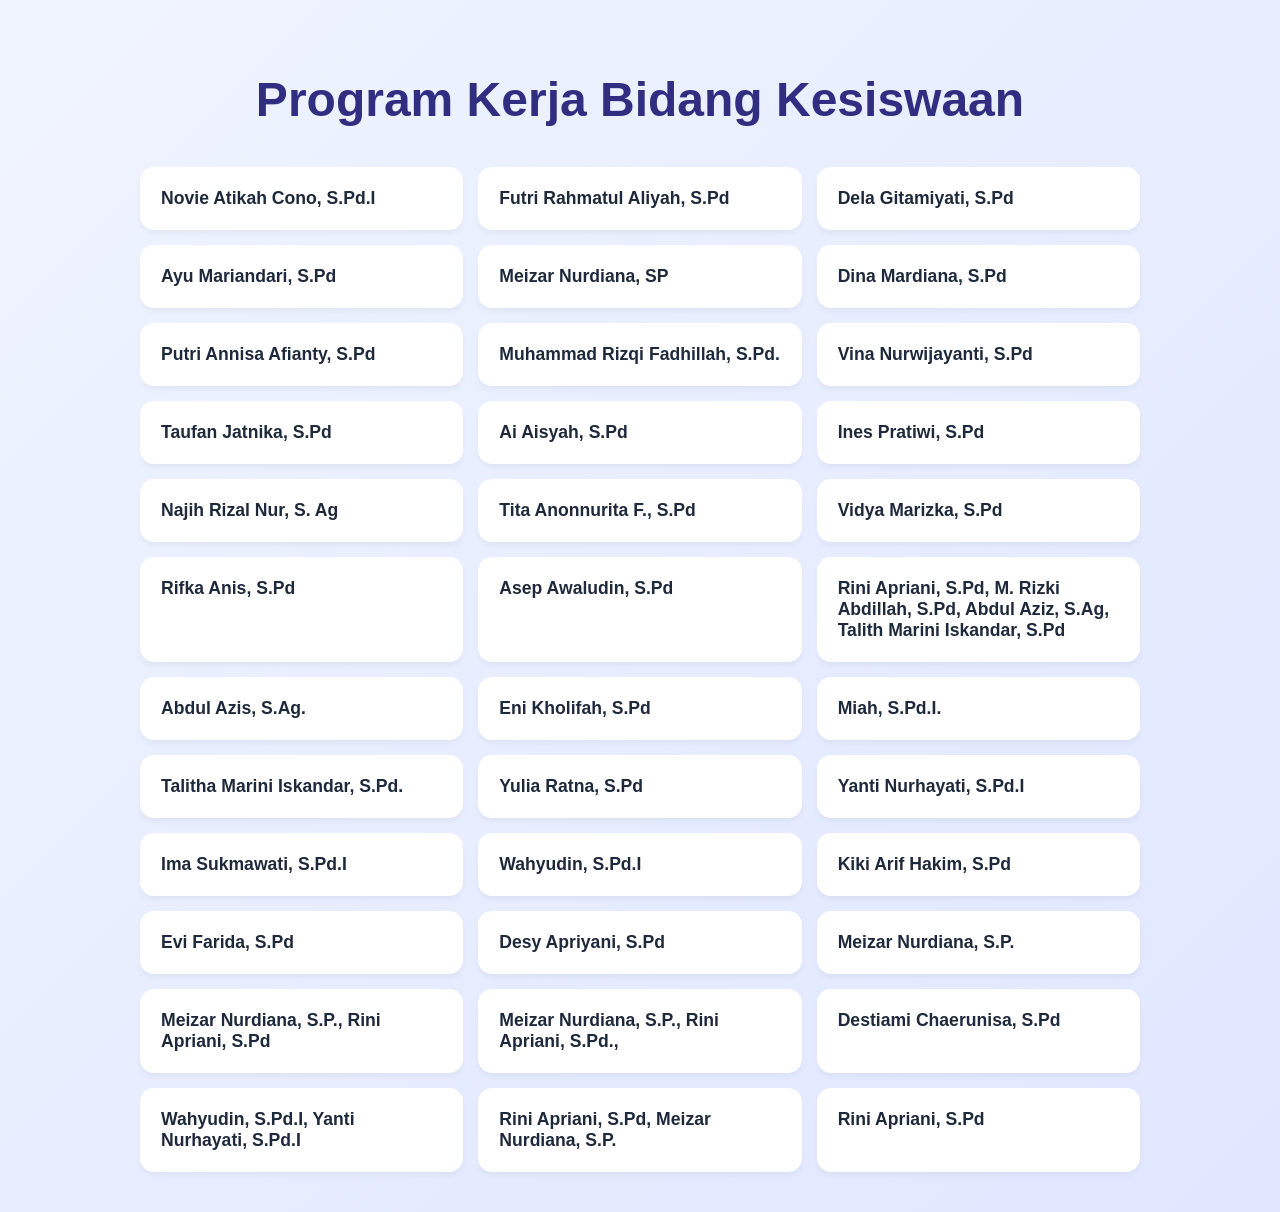
==== index.html @ 56b4d336 "commit pertama presentasi" ====
<!doctype html><html><head><meta charset="utf-8"><title>Program Kerja</title><link rel="stylesheet" href="css/style.css"></head><body><div class="wrap"><h1>Program Kerja Bidang Kesiswaan</h1><div id="guruList"></div></div><script src="js/data.js"></script><script src="js/index.js"></script></body></html>
---- css/style.css ----
body {
    font-family: 'Segoe UI', Arial, sans-serif;
    /* Latar belakang pastel gradasi lembut (Soft Blue-Lavender Pastel) */
    background: linear-gradient(135deg, #f0f4ff, #e0e7ff);
    color: #1e293b; /* Warna teks gelap lembut agar kontras dengan pastel */
    margin: 0;
    padding: 40px 20px;
    min-height: 100vh;
    display: flex;
    flex-direction: column;
    justify-content: center;
}

.wrap, .slide {
    max-width: 1000px;
    margin: auto;
    width: 100%;
}

/* Pengaturan halaman utama index.html */
.wrap h1 {
    font-size: 3rem;
    text-align: center;
    color: #312e81;
    margin-bottom: 40px;
}

#guruList {
display: grid;
grid-template-columns: repeat(auto-fill, minmax(280px, 1fr));
gap: 15px;
}

#guruList .card {
background: #ffffff;
padding: 20px;
border-radius: 14px;
color: #1e293b;
text-decoration: none;
font-weight: 600;
font-size: 1.1rem;
box-shadow: 0 4px 6px -1px rgba(0, 0, 0, 0.05);
transition: all 0.2s;
border: 1px solid rgba(255, 255, 255, 0.7);
}

#guruList .card:hover {
transform: translateY(-3px);
box-shadow: 0 10px 15px -3px rgba(0, 0, 0, 0.1);
background: #e0e7ff;
}

/* --- FORMAT PRESENTASI SLIDE (guru.html) --- */

.slide {
    text-align: center; /* Membuat semua elemen di halaman guru rata tengah */
    padding: 20px;
}

#nama {
font-size: 4rem; /* Ukuran font nama guru sangat besar untuk presentasi */
color: #1e3a8a; /* Warna biru navy tua */
margin-top: 0;
margin-bottom: 50px;
font-weight: 800;
letter-spacing: -0.5px;
}

#tugas {
display: flex;
flex-direction: column;
gap: 25px; /* Jarak antar slide tugas */
margin-bottom: 60px;
}

/* Kartu Tugas Format PPTX */
#tugas .card {
background: #ffffff; /* Latar kartu putih bersih */
padding: 40px; /* Padding tebal agar tidak menyisakan ruang kosong */
border-radius: 20px;
box-shadow: 0 10px 25px -5px rgba(0, 0, 0, 0.05);
border: 1px solid rgba(226, 232, 240, 0.8);
text-align: center; /* Konten di dalam tugas dibuat RATA TENGAH */
margin: 0;
}

/* Font Judul Tugas Besar */
#tugas .card b {
font-size: 2.3rem;
color: #2563eb; /* Warna aksen biru presentasi */
display: block;
margin-bottom: 15px;
font-weight: 700;
}

/* Font Tanggal/Program Besar */
#tugas .card .tanggal-tugas {
font-size: 1.6rem;
color: #64748b;
font-weight: 500;
display: inline-block;
background: #f1f5f9;
padding: 8px 24px;
border-radius: 30px;
}

/* Navigasi Presentasi Bawah */
.nav {
    display: flex;
    justify-content: space-between;
    align-items: center;
    max-width: 600px;
    margin: auto;
}

.nav a {
    background: #ffffff;
    color: #2563eb;
    padding: 14px 28px;
    border-radius: 50px;
    text-decoration: none;
    font-weight: 600;
    font-size: 1.2rem;
    box-shadow: 0 4px 6px -1px rgba(0, 0, 0, 0.05);
    border: 1px solid #e2e3e5;
    transition: all 0.2s;
}

.nav a:hover {
    background: #2563eb;
    color: #ffffff;
    transform: scale(1.05);
}
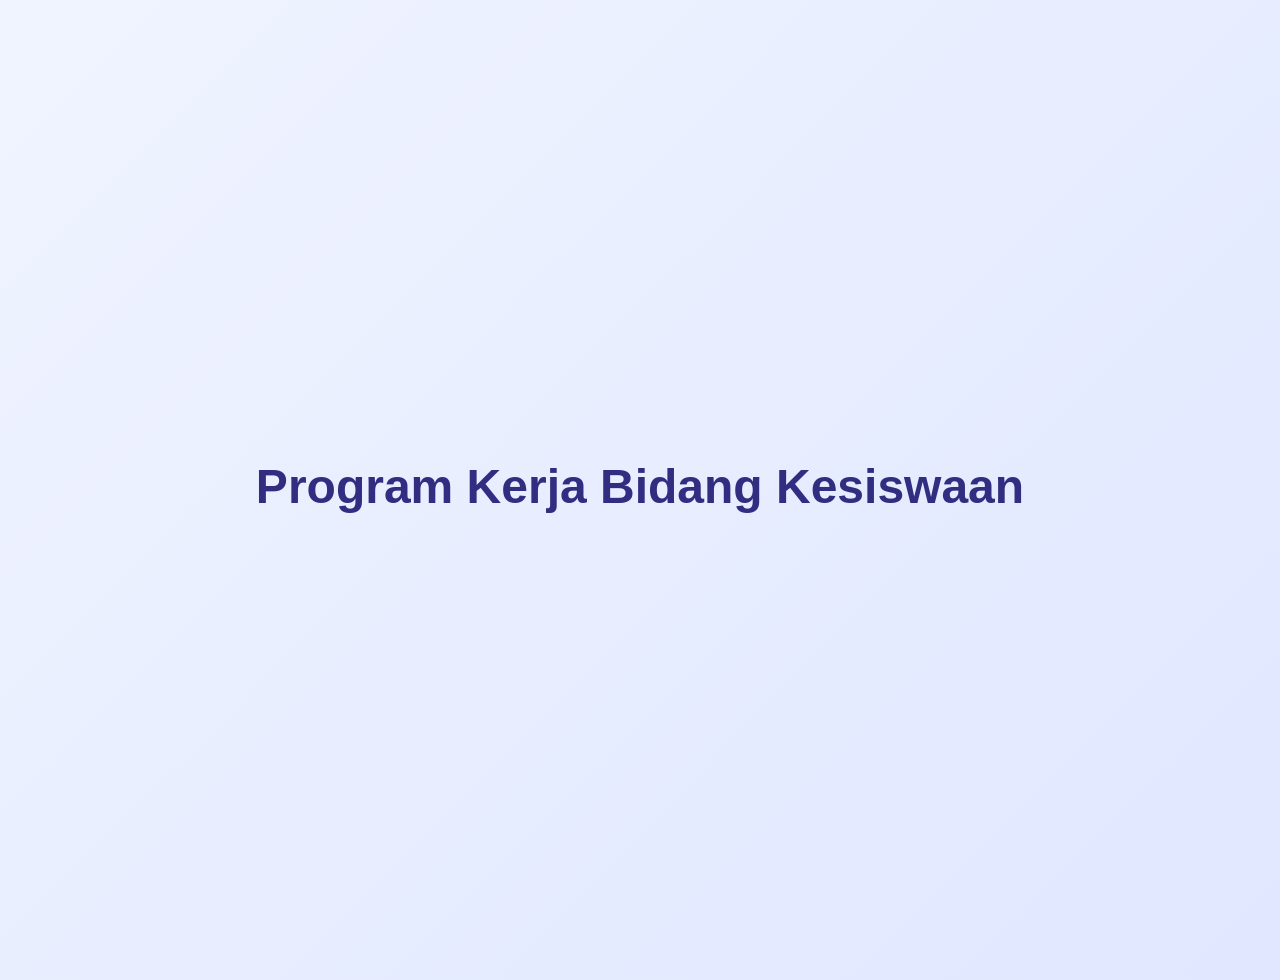
==== commit 9cc5a929: "1" ====
--- a/index.html
+++ b/index.html
@@ -1 +1,16 @@
-<!doctype html><html><head><meta charset="utf-8"><title>Program Kerja</title><link rel="stylesheet" href="css/style.css"></head><body><div class="wrap"><h1>Program Kerja Bidang Kesiswaan</h1><div id="guruList"></div></div><script src="js/data.js"></script><script src="js/index.js"></script></body></html>+<!doctype html>
+<html>
+<head>
+    <meta charset="utf-8">
+    <title>Program Kerja</title>
+    <link rel="stylesheet" href="css/style.css">
+</head>
+<body>
+    <div class="wrap">
+        <h1>Program Kerja Bidang Kesiswaan</h1>
+        <div id="guruList"></div>
+    </div>
+    <script src="js/data.js"></script>
+    <script src="js/index.js"></script>
+</body>
+</html>
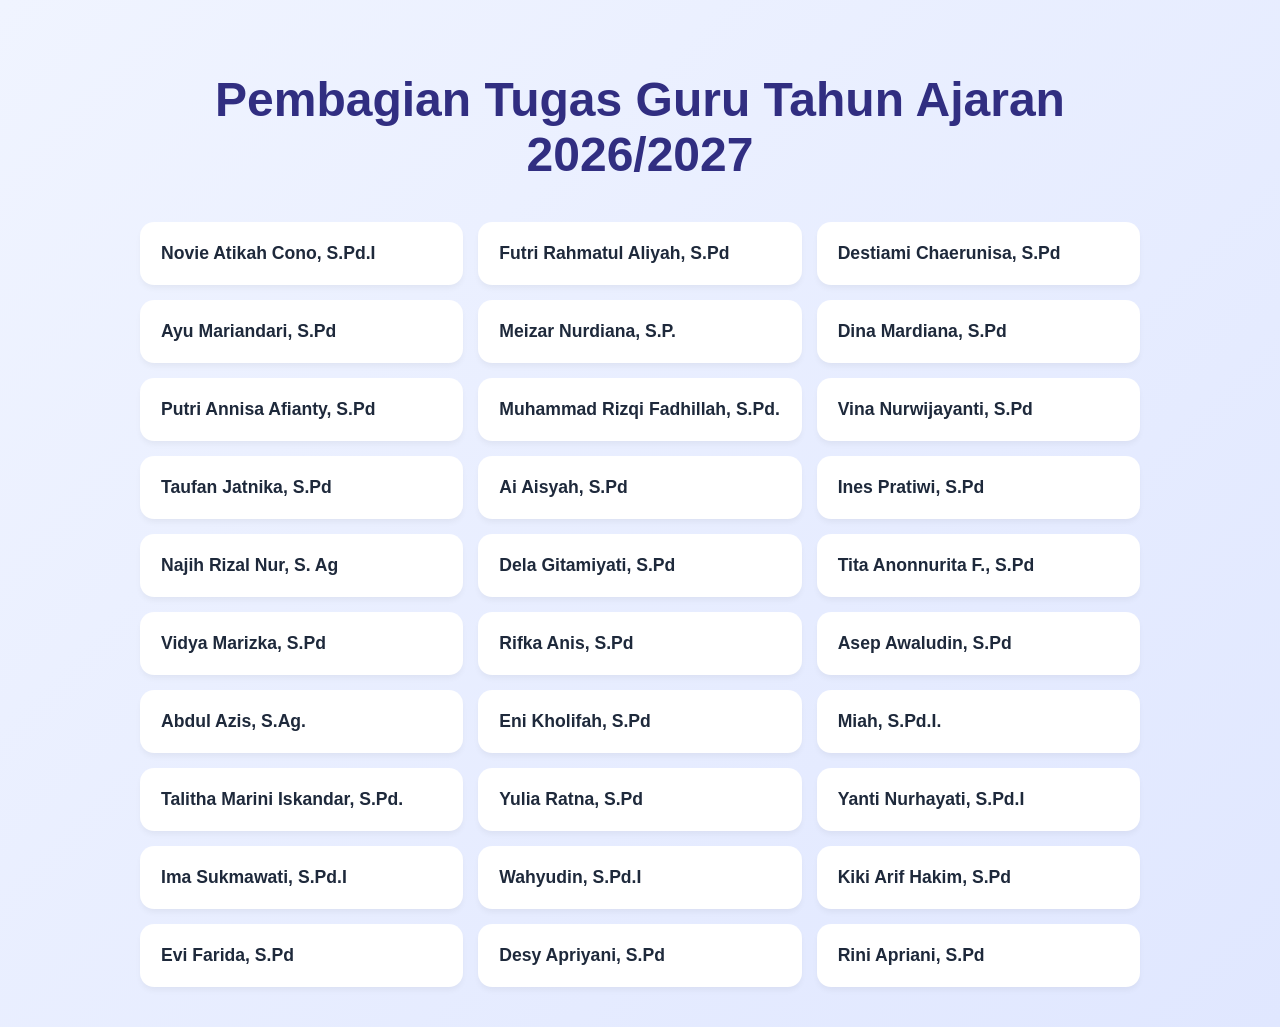
==== commit a7ca26f9: "optimal" ====
--- a/index.html
+++ b/index.html
@@ -7,7 +7,7 @@
 </head>
 <body>
     <div class="wrap">
-        <h1>Program Kerja Bidang Kesiswaan</h1>
+        <h1>Pembagian Tugas Guru Tahun Ajaran 2026/2027</h1>
         <div id="guruList"></div>
     </div>
     <script src="js/data.js"></script>
